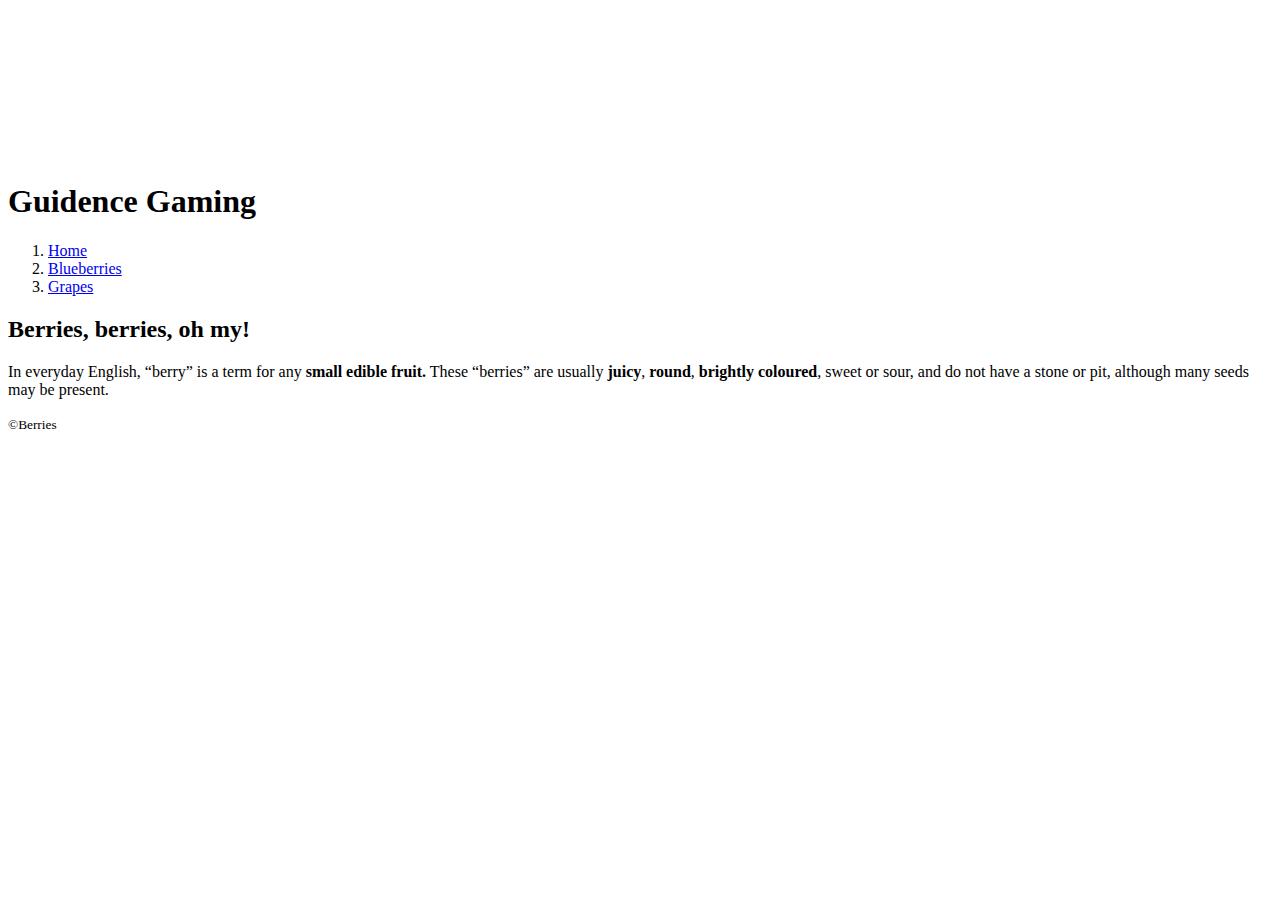
==== index.html @ b7714efb "create new template" ====
<!DOCTYPE html>
<html lang="en-ca">
<head>
  <meta charset="utf-8">
  <title>Home</title>
  <link href="css/main.css" rel="stylesheet">

  <meta name="viewport" content="width=device-width,initial-scale=1">
  <link href="" rel="stylesheet">
</head>
<body>

  <header>
      <svg>

      </svg>
      <h1>Guidence Gaming</h1>
      <nav>
        <ol>
          <li><a class="home current" href="index.html">Home</a></li>
          <li><a class="articles" href="articles.html">Blueberries</a></li>
          <li><a class="archive" href="archive.html">Grapes</a></li>
        </ol>
      </nav>
    </header>

    <main>
      <h2>Berries, berries, oh my!</h2>
      <p>In everyday English, “berry” is a term for any <strong>small edible fruit.</strong> These “berries” are usually <b>juicy</b>, <b>round</b>, <b>brightly coloured</b>, sweet or sour, and do not have a stone or pit, although many seeds may be present.</p>
    </main>
    <footer><small>©Berries</small></footer>

</body>
</html>
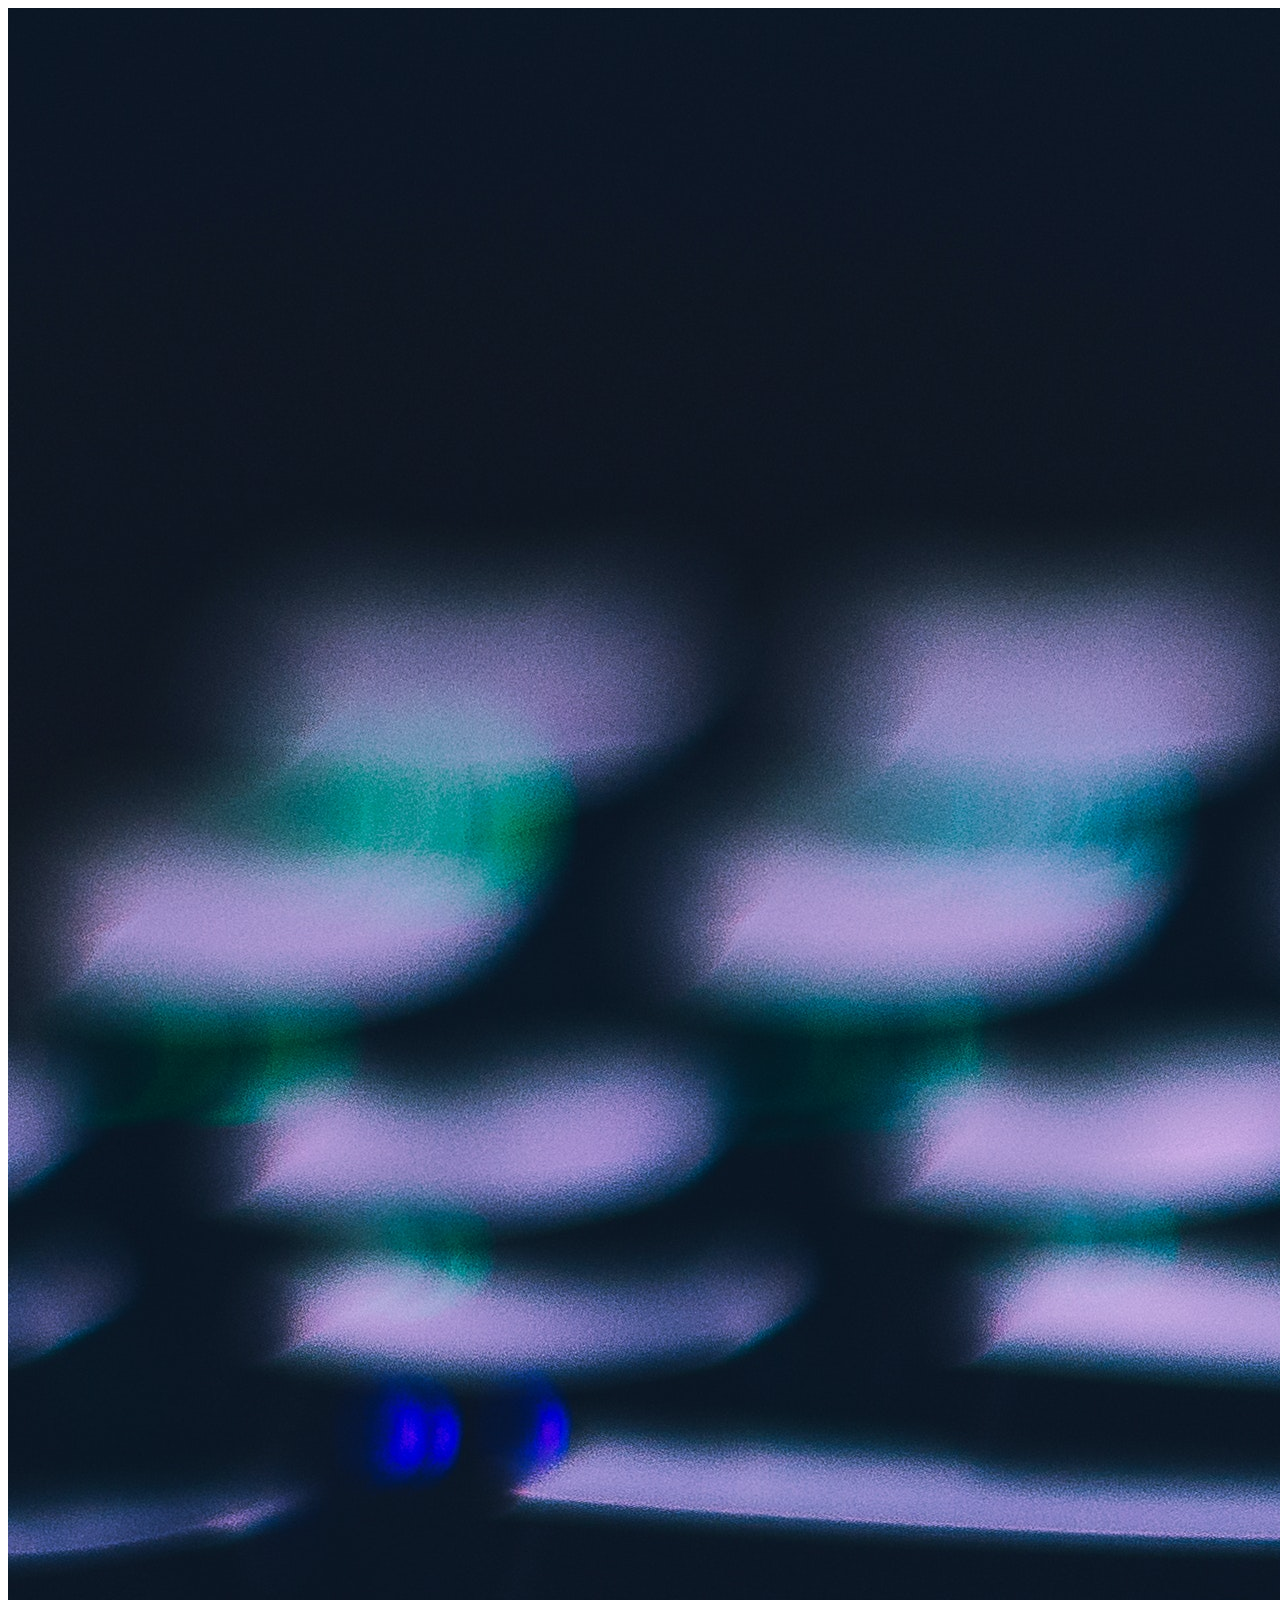
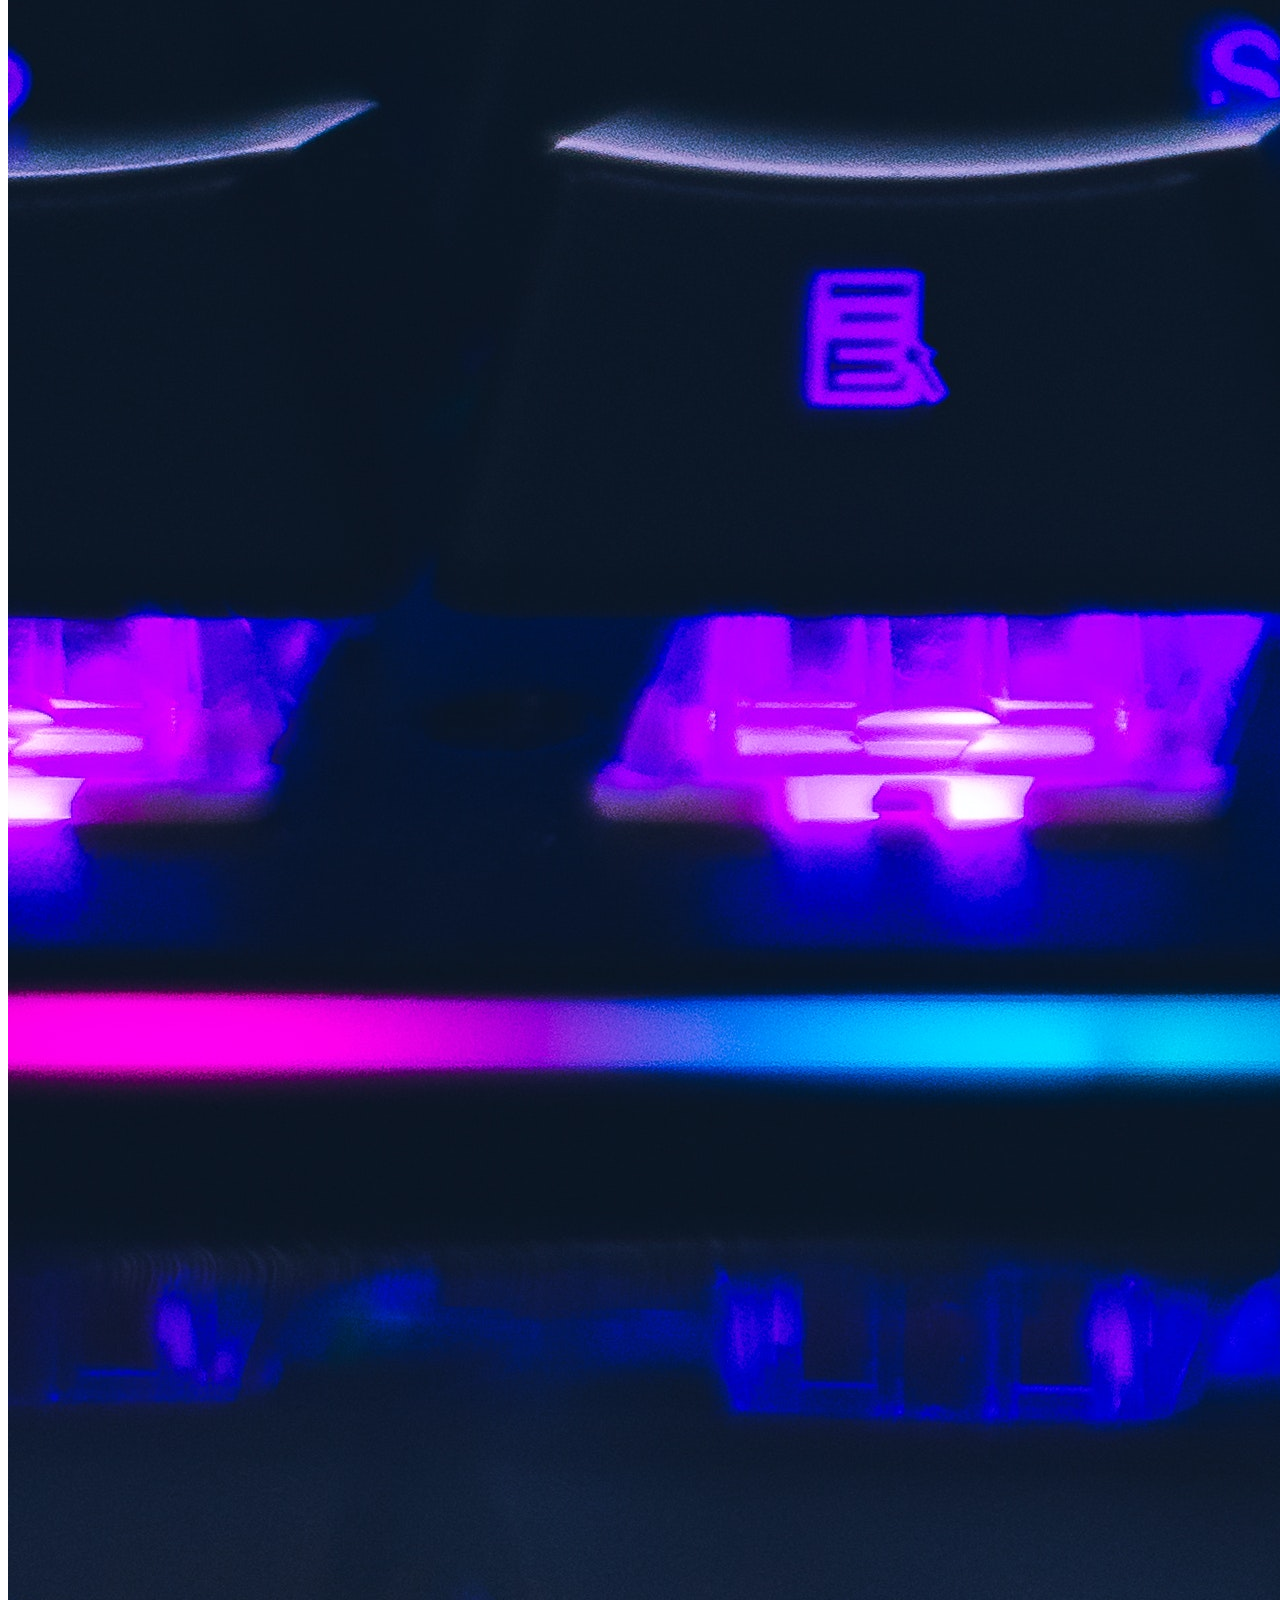
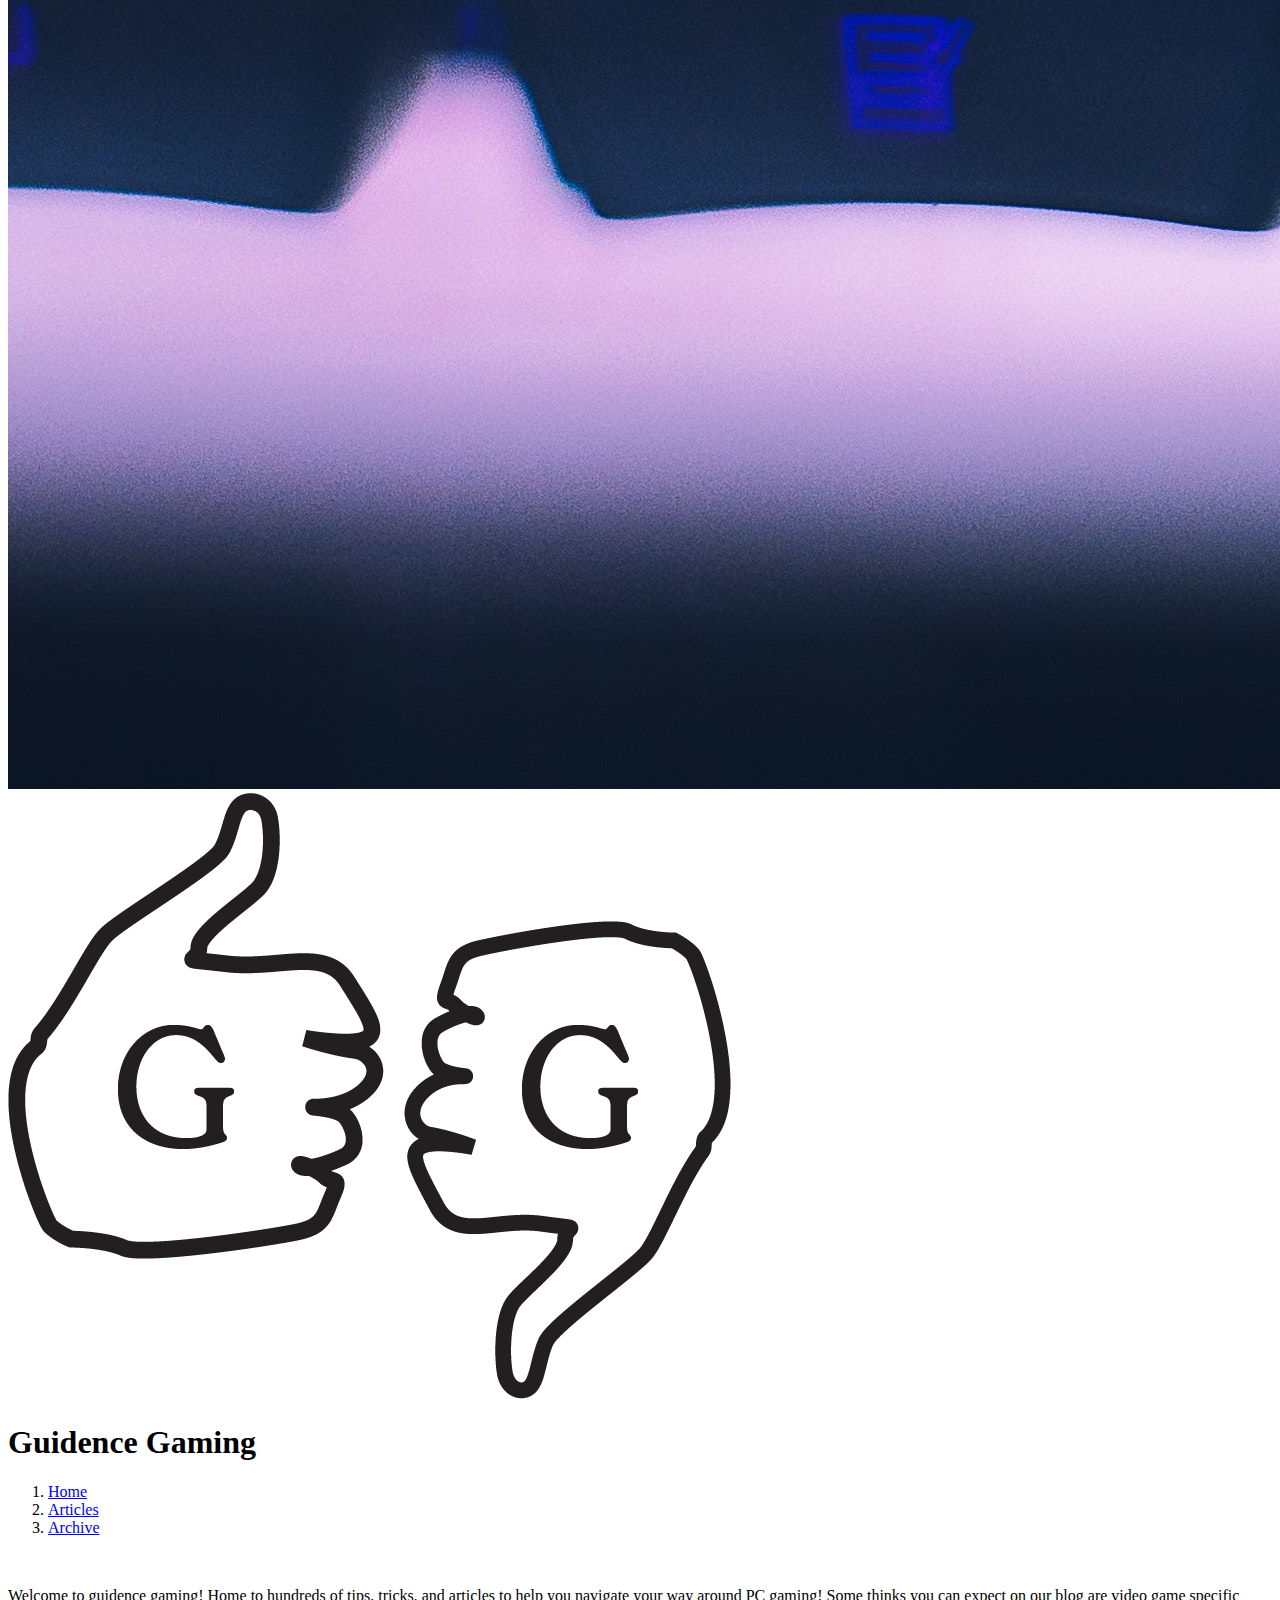
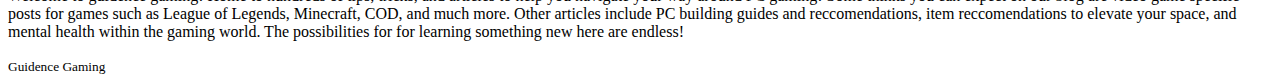
==== commit 58f18d6e: "add html content" ====
--- a/index.html
+++ b/index.html
@@ -11,24 +11,23 @@
 <body>
 
   <header>
-      <svg>
+    <img src="images/banner.jpg" alt="Keyboard Banner">
+    <img src="images/webdevlogo.png" alt="Guidence Gaming Logo">
+    <h1>Guidence Gaming</h1>
+    <nav>
+      <ol>
+        <li><a class="home current" href="index.html">Home</a></li>
+        <li><a class="articles" href="articles.html">Articles</a></li>
+        <li><a class="archive" href="archive.html">Archive</a></li>
+      </ol>
+    </nav>
+  </header>
 
-      </svg>
-      <h1>Guidence Gaming</h1>
-      <nav>
-        <ol>
-          <li><a class="home current" href="index.html">Home</a></li>
-          <li><a class="articles" href="articles.html">Blueberries</a></li>
-          <li><a class="archive" href="archive.html">Grapes</a></li>
-        </ol>
-      </nav>
-    </header>
-
-    <main>
-      <h2>Berries, berries, oh my!</h2>
-      <p>In everyday English, “berry” is a term for any <strong>small edible fruit.</strong> These “berries” are usually <b>juicy</b>, <b>round</b>, <b>brightly coloured</b>, sweet or sour, and do not have a stone or pit, although many seeds may be present.</p>
-    </main>
-    <footer><small>©Berries</small></footer>
+  <main>
+    <img src="" alt="">
+    <p>Welcome to guidence gaming! Home to hundreds of tips, tricks, and articles to help you navigate your way around PC gaming! Some thinks you can expect on our blog are video game specific posts for games such as League of Legends, Minecraft, COD, and much more. Other articles include PC building guides and reccomendations, item reccomendations to elevate your space, and mental health within the gaming world. The possibilities for for learning something new here are endless!</p>
+  </main>
+  <footer><small>Guidence Gaming</small></footer>
 
 </body>
 </html>
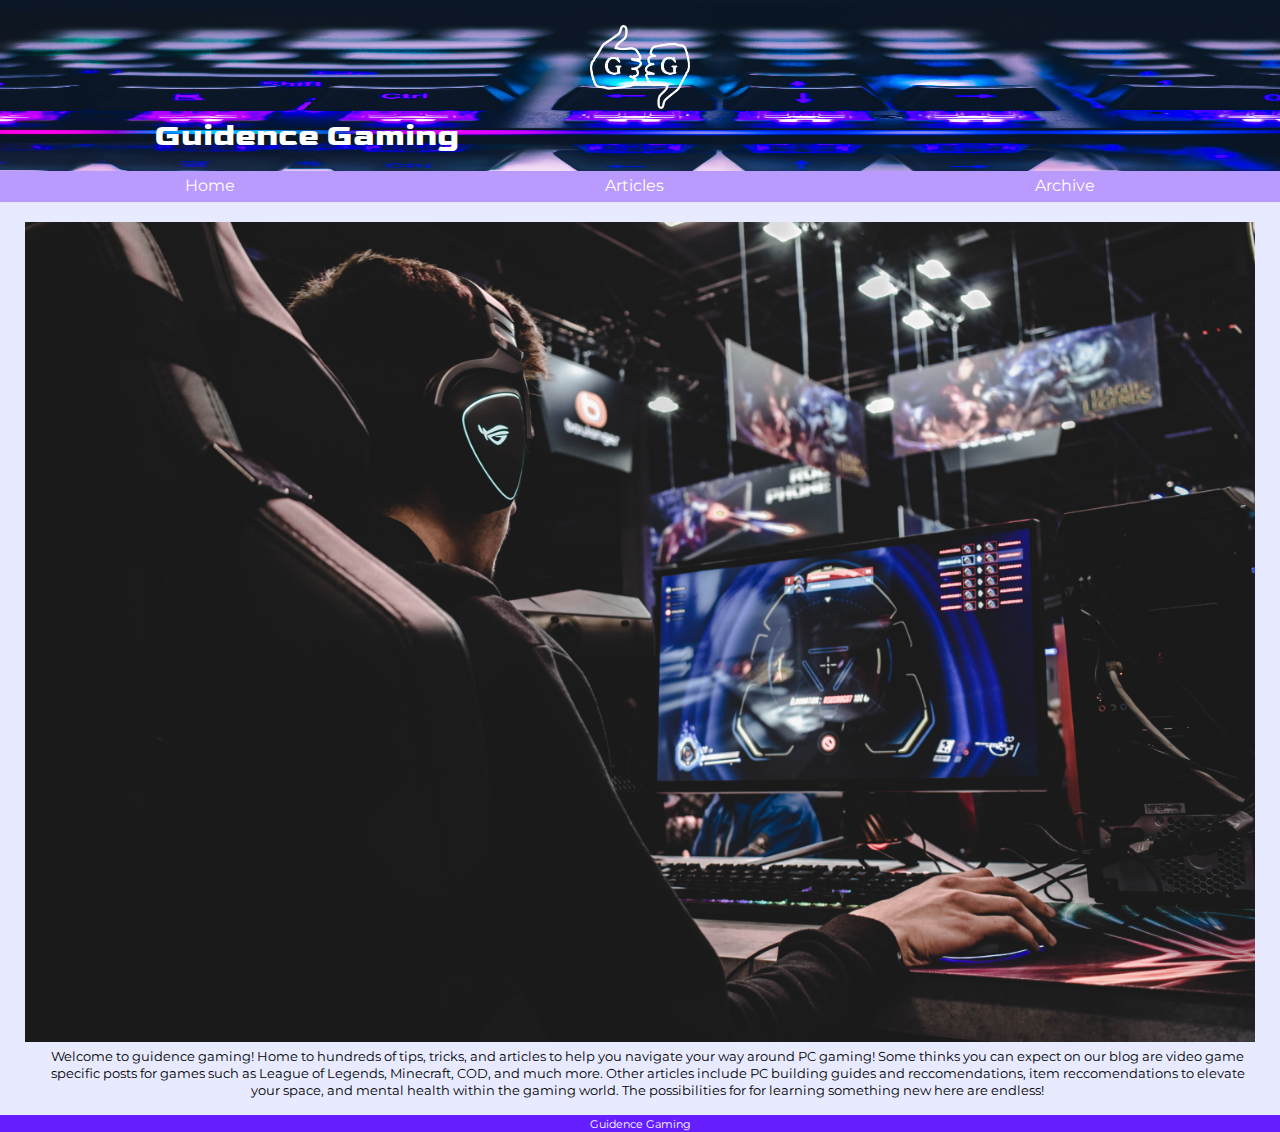
==== commit 93cb59ce: "main css styling" ====
--- a/index.html
+++ b/index.html
@@ -4,27 +4,30 @@
   <meta charset="utf-8">
   <title>Home</title>
   <link href="css/main.css" rel="stylesheet">
-
+  <link rel="preconnect" href="https://fonts.gstatic.com">
+  <link href="https://fonts.googleapis.com/css2?family=Goldman:wght@700&display=swap" rel="stylesheet">
+  <link rel="preconnect" href="https://fonts.gstatic.com">
+  <link href="https://fonts.googleapis.com/css2?family=Goldman:wght@700&family=Montserrat&display=swap" rel="stylesheet">
   <meta name="viewport" content="width=device-width,initial-scale=1">
   <link href="" rel="stylesheet">
 </head>
 <body>
 
   <header>
-    <img src="images/banner.jpg" alt="Keyboard Banner">
-    <img src="images/webdevlogo.png" alt="Guidence Gaming Logo">
-    <h1>Guidence Gaming</h1>
+      <img class="banner" src="images/banner.jpg" alt="Keyboard Banner">
+      <img class="logo"src="images/webdevlogow.png" alt="Guidence Gaming Logo">
+      <h1>Guidence Gaming</h1>
     <nav>
-      <ol>
-        <li><a class="home current" href="index.html">Home</a></li>
+      <ul>
+        <li><a class="home" href="index.html">Home</a></li>
         <li><a class="articles" href="articles.html">Articles</a></li>
         <li><a class="archive" href="archive.html">Archive</a></li>
-      </ol>
+      </ul>
     </nav>
   </header>
 
-  <main>
-    <img src="" alt="">
+  <main class="indexmain">
+      <img class="home" src="images/home.jpg" alt="Person gaming">
     <p>Welcome to guidence gaming! Home to hundreds of tips, tricks, and articles to help you navigate your way around PC gaming! Some thinks you can expect on our blog are video game specific posts for games such as League of Legends, Minecraft, COD, and much more. Other articles include PC building guides and reccomendations, item reccomendations to elevate your space, and mental health within the gaming world. The possibilities for for learning something new here are endless!</p>
   </main>
   <footer><small>Guidence Gaming</small></footer>
--- a/css/main.css
+++ b/css/main.css
@@ -0,0 +1,168 @@
+html {
+  box-sizing: border-box;
+}
+
+*, *::before, *::after {
+  box-sizing: inherit;
+}
+
+@media only screen and (min-width: 25em) {
+
+  html {
+    font-size: 100%;
+    line-height: 1.3;
+    background-color: #e8ebff;
+  }
+
+  .indexmain {
+    margin-left: 25px;
+    margin-right: 25px;
+    text-align: center;
+  }
+
+  h1 {
+    color: white;
+    font-family: 'Goldman', cursive;
+    position: relative;
+    left: 50%;
+    transform: translateX(-38%);
+    margin: 0;
+    padding-bottom: 15px;
+  }
+
+  img {
+    width: 100%;
+  }
+
+  body {
+    margin: 0;
+    font-family: 'Montserrat', sans-serif;
+  }
+
+  .logo {
+    position: relative;
+    width: 100px;
+    justify-content: center;
+    left: 50%;
+    transform: translateX(-50%);
+    padding-top: 25px;
+  }
+
+  .banner {
+    max-height: 200px;
+    position: absolute;
+  }
+
+  .home {
+    width: 100%;
+  }
+
+  ul {
+    display: flex;
+    position: relative;
+    justify-content: space-around;
+    padding-left: 0;
+    color: white;
+    margin: 0;
+    background-color: #b99aff;
+    padding-top: 5px;
+    padding-bottom: 5px;
+  }
+
+  nav {
+    padding-bottom: 20px;
+  }
+
+  li {
+    list-style-type: none;
+  }
+
+  a {
+    text-decoration: none;
+    color: white;
+    font-family: 'Montserrat', sans-serif;
+  }
+
+  nav ul a:hover {
+    color: #3c1361;
+  }
+
+  footer {
+    background-color: #651fff;
+    color: white;
+    font-family: 'Montserrat', sans-serif;
+    font-size: 10pt;
+    text-align: center;
+  }
+
+
+
+
+
+
+ .card {
+    width: 100%:auto;
+    font-family: 'Montserrat', sans-serif;
+    font-size: 15pt;
+    background-color: #fefcff;
+    margin: 30px;
+    padding: 10px;
+    border: #cfa6e3 solid 5px;
+    border-radius: 5px;
+    color: #440066;
+ }
+
+  h2 {
+    font-family: 'Goldman', cursive;
+    font-size: 25pt;
+    text-align: center;
+    margin: 0;
+  }
+
+  p {
+    margin: 0;
+    text-align: center;
+    padding-bottom: 15px;
+  }
+
+  .cards {
+    display: grid;
+    grid-template-columns: 1fr;
+    grid-template-rows: 1fr 1fr 1fr;
+
+  }
+
+  .card:hover {
+    color: #cfa6e3;
+    background-color: black;
+  }
+
+
+
+
+
+  h3 {
+    font-family: 'Goldman', cursive;
+    font-size: 20pt;
+    text-align: center;
+    margin: 0;
+  }
+
+  h4 {
+    margin-bottom: 0;
+    padding-left: 10px;
+    padding-left: 10px;
+    padding-bottom: 5px;
+  }
+
+  p {
+    font-size: 10pt;
+    padding-left: 15px;
+    padding-left: 15px;
+  }
+
+  .archive2 {
+    padding-top: 20px;
+  }
+
+}
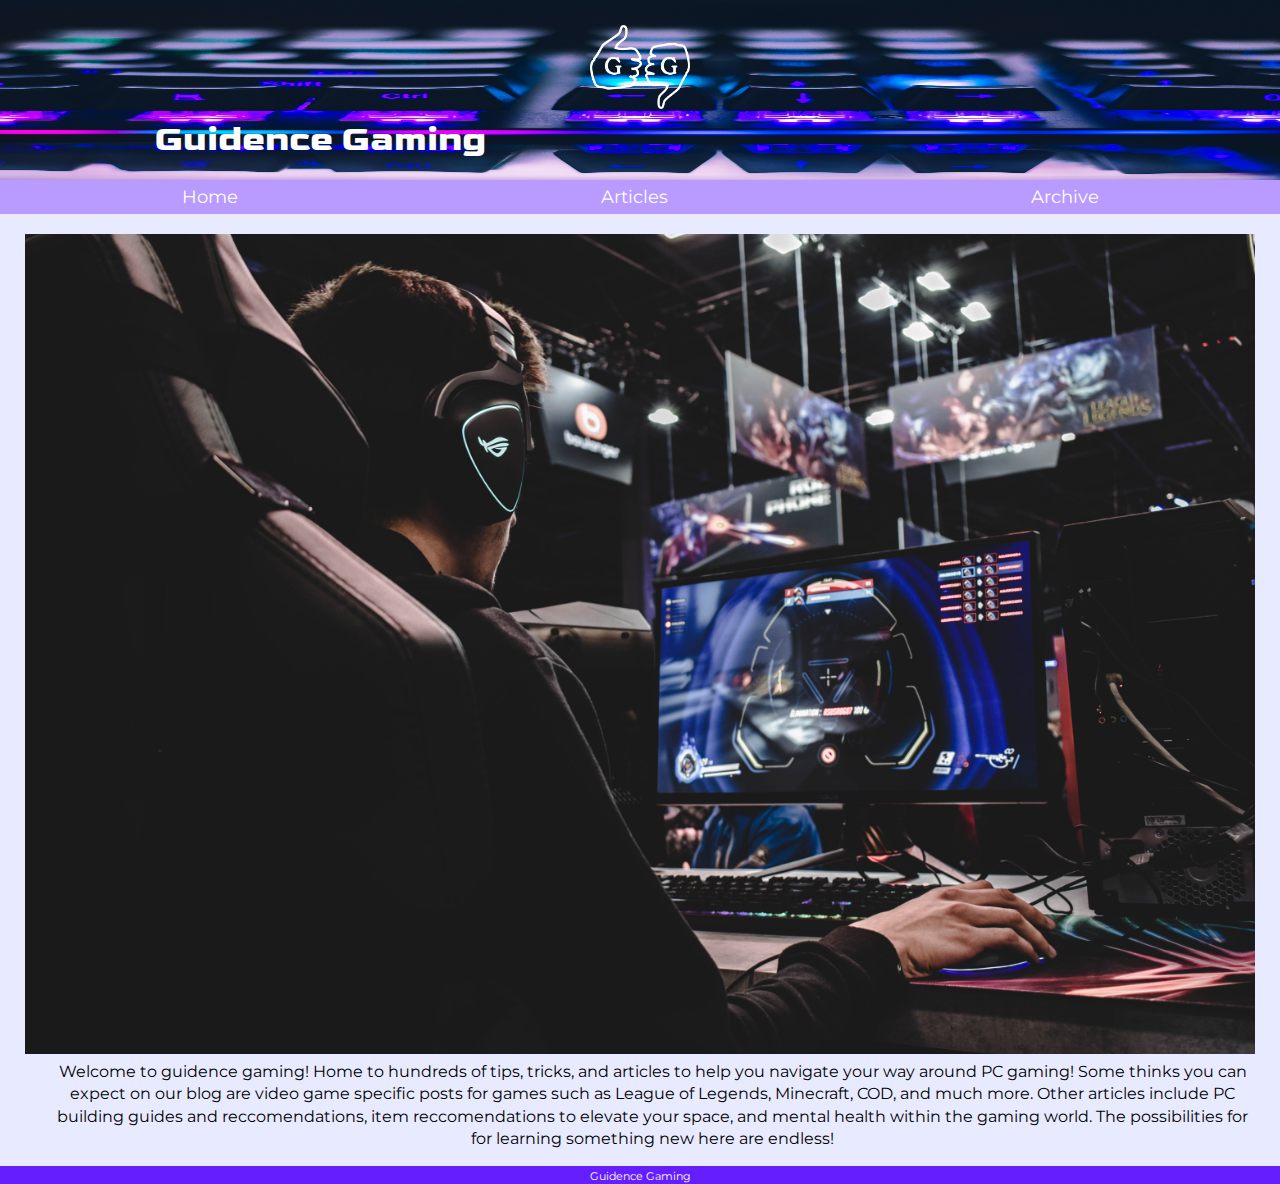
==== commit 147da809: "update css main" ====
--- a/index.html
+++ b/index.html
@@ -30,6 +30,7 @@
       <img class="home" src="images/home.jpg" alt="Person gaming">
     <p>Welcome to guidence gaming! Home to hundreds of tips, tricks, and articles to help you navigate your way around PC gaming! Some thinks you can expect on our blog are video game specific posts for games such as League of Legends, Minecraft, COD, and much more. Other articles include PC building guides and reccomendations, item reccomendations to elevate your space, and mental health within the gaming world. The possibilities for for learning something new here are endless!</p>
   </main>
+
   <footer><small>Guidence Gaming</small></footer>
 
 </body>
--- a/css/main.css
+++ b/css/main.css
@@ -95,11 +95,6 @@
     text-align: center;
   }
 
-
-
-
-
-
  .card {
     width: 100%:auto;
     font-family: 'Montserrat', sans-serif;
@@ -137,10 +132,6 @@
     background-color: black;
   }
 
-
-
-
-
   h3 {
     font-family: 'Goldman', cursive;
     font-size: 20pt;
@@ -166,3 +157,26 @@
   }
 
 }
+
+
+@media only screen and (min-width: 38em) {
+
+  html {
+    font-size: 110%;
+    line-height: 1.4;
+  }
+
+  h1 {
+    left: 50%;
+    transform: translateX(-38%);
+    margin: 0;
+    padding-bottom: 15px;
+  }
+
+  p {
+    font-size: 12pt;
+    padding-left: 25px;
+    padding-left: 25px;
+  }
+
+}
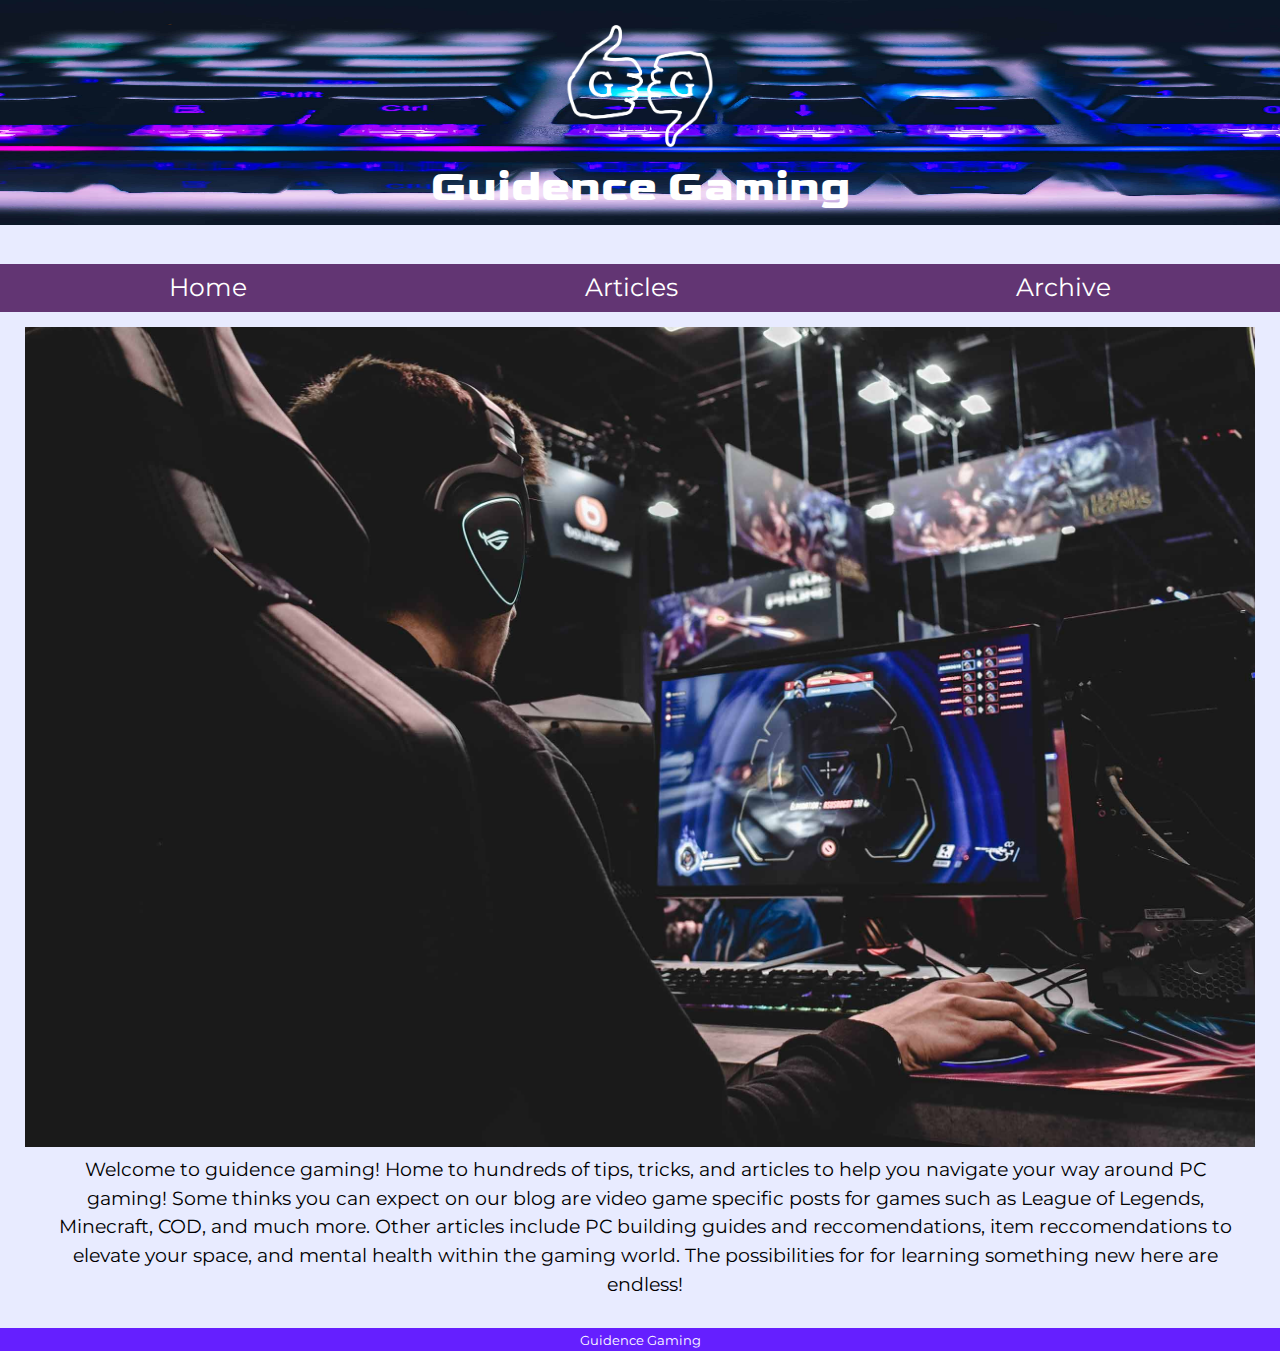
==== commit eabbd310: "Update and fix images" ====
--- a/index.html
+++ b/index.html
@@ -9,15 +9,15 @@
   <link rel="preconnect" href="https://fonts.gstatic.com">
   <link href="https://fonts.googleapis.com/css2?family=Goldman:wght@700&family=Montserrat&display=swap" rel="stylesheet">
   <meta name="viewport" content="width=device-width,initial-scale=1">
-  <link href="" rel="stylesheet">
+  <link href="css/main.css" rel="stylesheet">
 </head>
 <body>
 
-  <header>
-      <img class="banner" src="images/banner.jpg" alt="Keyboard Banner">
-      <img class="logo"src="images/webdevlogow.png" alt="Guidence Gaming Logo">
-      <h1>Guidence Gaming</h1>
-    <nav>
+  <header role="banner">
+    <img class="banner" src="images/banner.jpg" alt="Keyboard Banner">
+    <img class="logo" src="images/webdevlogow.png" alt="Guidence Gaming Logo">
+    <h1>Guidence Gaming</h1>
+    <nav role="navigation">
       <ul>
         <li><a class="home" href="index.html">Home</a></li>
         <li><a class="articles" href="articles.html">Articles</a></li>
@@ -26,12 +26,12 @@
     </nav>
   </header>
 
-  <main class="indexmain">
-      <img class="home" src="images/home.jpg" alt="Person gaming">
+  <main class="indexmain" role="main">
+    <img class="home" src="images/home.jpg" alt="Person gaming">
     <p>Welcome to guidence gaming! Home to hundreds of tips, tricks, and articles to help you navigate your way around PC gaming! Some thinks you can expect on our blog are video game specific posts for games such as League of Legends, Minecraft, COD, and much more. Other articles include PC building guides and reccomendations, item reccomendations to elevate your space, and mental health within the gaming world. The possibilities for for learning something new here are endless!</p>
   </main>
 
-  <footer><small>Guidence Gaming</small></footer>
+  <footer role="contentinfo"><small>Guidence Gaming</small></footer>
 
 </body>
 </html>
--- a/css/main.css
+++ b/css/main.css
@@ -22,12 +22,9 @@
 
   h1 {
     color: white;
-    font-family: 'Goldman', cursive;
-    position: relative;
-    left: 50%;
-    transform: translateX(-38%);
-    margin: 0;
-    padding-bottom: 15px;
+    font-family: Goldman, cursive;
+    position: relative;
+    text-align: center;
   }
 
   img {
@@ -36,7 +33,7 @@
 
   body {
     margin: 0;
-    font-family: 'Montserrat', sans-serif;
+    font-family: Montserrat, sans-serif;
   }
 
   .logo {
@@ -64,13 +61,13 @@
     padding-left: 0;
     color: white;
     margin: 0;
-    background-color: #b99aff;
+    background-color: #623573;
     padding-top: 5px;
     padding-bottom: 5px;
   }
 
   nav {
-    padding-bottom: 20px;
+    padding-bottom: 15px;
   }
 
   li {
@@ -80,51 +77,39 @@
   a {
     text-decoration: none;
     color: white;
-    font-family: 'Montserrat', sans-serif;
+    font-family: Montserrat, sans-serif;
+    max-width: 250px;
   }
 
   nav ul a:hover {
-    color: #3c1361;
+    color: #cfa6e3;
   }
 
   footer {
     background-color: #651fff;
     color: white;
-    font-family: 'Montserrat', sans-serif;
-    font-size: 10pt;
-    text-align: center;
-  }
-
- .card {
-    width: 100%:auto;
-    font-family: 'Montserrat', sans-serif;
-    font-size: 15pt;
+    font-family: Montserrat, sans-serif;
+    font-size: .8rem;
+    text-align: center;
+  }
+
+  .card {
+    width: auto;
+    font-family: Montserrat, sans-serif;
+    font-size: 1.25rem;
     background-color: #fefcff;
     margin: 30px;
     padding: 10px;
     border: #cfa6e3 solid 5px;
     border-radius: 5px;
-    color: #440066;
- }
+    color: #406;
+  }
 
   h2 {
-    font-family: 'Goldman', cursive;
-    font-size: 25pt;
-    text-align: center;
-    margin: 0;
-  }
-
-  p {
-    margin: 0;
-    text-align: center;
-    padding-bottom: 15px;
-  }
-
-  .cards {
-    display: grid;
-    grid-template-columns: 1fr;
-    grid-template-rows: 1fr 1fr 1fr;
-
+    font-family: Goldman, cursive;
+    font-size: 2.1rem;
+    text-align: center;
+    margin: 0;
   }
 
   .card:hover {
@@ -133,23 +118,27 @@
   }
 
   h3 {
-    font-family: 'Goldman', cursive;
-    font-size: 20pt;
-    text-align: center;
-    margin: 0;
+    font-family: Goldman, cursive;
+    font-size: 1.6rem;
+    text-align: center;
+    margin: 0;
+    padding-left: 20px;
+    padding-right: 20px;
   }
 
   h4 {
     margin-bottom: 0;
-    padding-left: 10px;
-    padding-left: 10px;
-    padding-bottom: 5px;
-  }
-
-  p {
-    font-size: 10pt;
+    padding-left: 30px;
+    padding-right: 30px;
+    text-align: center;
+  }
+
+  p {
+    font-size: .8rem;
     padding-left: 15px;
-    padding-left: 15px;
+    margin: 0;
+    text-align: center;
+    padding-right: 15px;
   }
 
   .archive2 {
@@ -157,7 +146,6 @@
   }
 
 }
-
 
 @media only screen and (min-width: 38em) {
 
@@ -166,17 +154,79 @@
     line-height: 1.4;
   }
 
+  h1,
+  p {
+    margin: 0 0 1.4rem;
+  }
+
   h1 {
+    padding-bottom: 15px;
+    margin: 0;
+    font-size: 2.3rem;
+  }
+
+  p {
+    font-size: 1rem;
+    padding-left: 25px;
+  }
+
+  .logo {
+    position: relative;
+    width: 145px;
+    justify-content: center;
     left: 50%;
-    transform: translateX(-38%);
-    margin: 0;
-    padding-bottom: 15px;
-  }
-
-  p {
-    font-size: 12pt;
-    padding-left: 25px;
-    padding-left: 25px;
-  }
-
-}
+    transform: translateX(-50%);
+    padding-top: 25px;
+  }
+
+  a {
+    font-size: 1.3rem;
+  }
+
+  .banner {
+    max-height: 225px;
+  }
+
+  .cardb {
+    font-size: 1.5rem;
+  }
+
+}
+
+@media only screen and (min-width: 60em) {
+
+  html {
+    font-size: 120%;
+    line-height: 1.5;
+  }
+
+  h1,
+  p {
+    margin: 0 0 1.5rem;
+  }
+
+  .cards {
+    display: grid;
+    grid-template-columns: 1fr 1fr 1fr;
+    grid-template-rows: 1fr;
+  }
+
+  .img1 {
+    grid-column: 1;
+  }
+
+  .img2 {
+    grid-column: 2;
+  }
+
+  .img3 {
+    grid-column: 3;
+  }
+
+  .card {
+    margin: 0;
+    margin-bottom: 20px;
+    justify-self: center;
+  }
+
+}
--- a/css/main.css
+++ b/css/main.css
@@ -22,12 +22,9 @@
 
   h1 {
     color: white;
-    font-family: 'Goldman', cursive;
-    position: relative;
-    left: 50%;
-    transform: translateX(-38%);
-    margin: 0;
-    padding-bottom: 15px;
+    font-family: Goldman, cursive;
+    position: relative;
+    text-align: center;
   }
 
   img {
@@ -36,7 +33,7 @@
 
   body {
     margin: 0;
-    font-family: 'Montserrat', sans-serif;
+    font-family: Montserrat, sans-serif;
   }
 
   .logo {
@@ -64,13 +61,13 @@
     padding-left: 0;
     color: white;
     margin: 0;
-    background-color: #b99aff;
+    background-color: #623573;
     padding-top: 5px;
     padding-bottom: 5px;
   }
 
   nav {
-    padding-bottom: 20px;
+    padding-bottom: 15px;
   }
 
   li {
@@ -80,51 +77,39 @@
   a {
     text-decoration: none;
     color: white;
-    font-family: 'Montserrat', sans-serif;
+    font-family: Montserrat, sans-serif;
+    max-width: 250px;
   }
 
   nav ul a:hover {
-    color: #3c1361;
+    color: #cfa6e3;
   }
 
   footer {
     background-color: #651fff;
     color: white;
-    font-family: 'Montserrat', sans-serif;
-    font-size: 10pt;
-    text-align: center;
-  }
-
- .card {
-    width: 100%:auto;
-    font-family: 'Montserrat', sans-serif;
-    font-size: 15pt;
+    font-family: Montserrat, sans-serif;
+    font-size: .8rem;
+    text-align: center;
+  }
+
+  .card {
+    width: auto;
+    font-family: Montserrat, sans-serif;
+    font-size: 1.25rem;
     background-color: #fefcff;
     margin: 30px;
     padding: 10px;
     border: #cfa6e3 solid 5px;
     border-radius: 5px;
-    color: #440066;
- }
+    color: #406;
+  }
 
   h2 {
-    font-family: 'Goldman', cursive;
-    font-size: 25pt;
-    text-align: center;
-    margin: 0;
-  }
-
-  p {
-    margin: 0;
-    text-align: center;
-    padding-bottom: 15px;
-  }
-
-  .cards {
-    display: grid;
-    grid-template-columns: 1fr;
-    grid-template-rows: 1fr 1fr 1fr;
-
+    font-family: Goldman, cursive;
+    font-size: 2.1rem;
+    text-align: center;
+    margin: 0;
   }
 
   .card:hover {
@@ -133,23 +118,27 @@
   }
 
   h3 {
-    font-family: 'Goldman', cursive;
-    font-size: 20pt;
-    text-align: center;
-    margin: 0;
+    font-family: Goldman, cursive;
+    font-size: 1.6rem;
+    text-align: center;
+    margin: 0;
+    padding-left: 20px;
+    padding-right: 20px;
   }
 
   h4 {
     margin-bottom: 0;
-    padding-left: 10px;
-    padding-left: 10px;
-    padding-bottom: 5px;
-  }
-
-  p {
-    font-size: 10pt;
+    padding-left: 30px;
+    padding-right: 30px;
+    text-align: center;
+  }
+
+  p {
+    font-size: .8rem;
     padding-left: 15px;
-    padding-left: 15px;
+    margin: 0;
+    text-align: center;
+    padding-right: 15px;
   }
 
   .archive2 {
@@ -157,7 +146,6 @@
   }
 
 }
-
 
 @media only screen and (min-width: 38em) {
 
@@ -166,17 +154,79 @@
     line-height: 1.4;
   }
 
+  h1,
+  p {
+    margin: 0 0 1.4rem;
+  }
+
   h1 {
+    padding-bottom: 15px;
+    margin: 0;
+    font-size: 2.3rem;
+  }
+
+  p {
+    font-size: 1rem;
+    padding-left: 25px;
+  }
+
+  .logo {
+    position: relative;
+    width: 145px;
+    justify-content: center;
     left: 50%;
-    transform: translateX(-38%);
-    margin: 0;
-    padding-bottom: 15px;
-  }
-
-  p {
-    font-size: 12pt;
-    padding-left: 25px;
-    padding-left: 25px;
-  }
-
-}
+    transform: translateX(-50%);
+    padding-top: 25px;
+  }
+
+  a {
+    font-size: 1.3rem;
+  }
+
+  .banner {
+    max-height: 225px;
+  }
+
+  .cardb {
+    font-size: 1.5rem;
+  }
+
+}
+
+@media only screen and (min-width: 60em) {
+
+  html {
+    font-size: 120%;
+    line-height: 1.5;
+  }
+
+  h1,
+  p {
+    margin: 0 0 1.5rem;
+  }
+
+  .cards {
+    display: grid;
+    grid-template-columns: 1fr 1fr 1fr;
+    grid-template-rows: 1fr;
+  }
+
+  .img1 {
+    grid-column: 1;
+  }
+
+  .img2 {
+    grid-column: 2;
+  }
+
+  .img3 {
+    grid-column: 3;
+  }
+
+  .card {
+    margin: 0;
+    margin-bottom: 20px;
+    justify-self: center;
+  }
+
+}
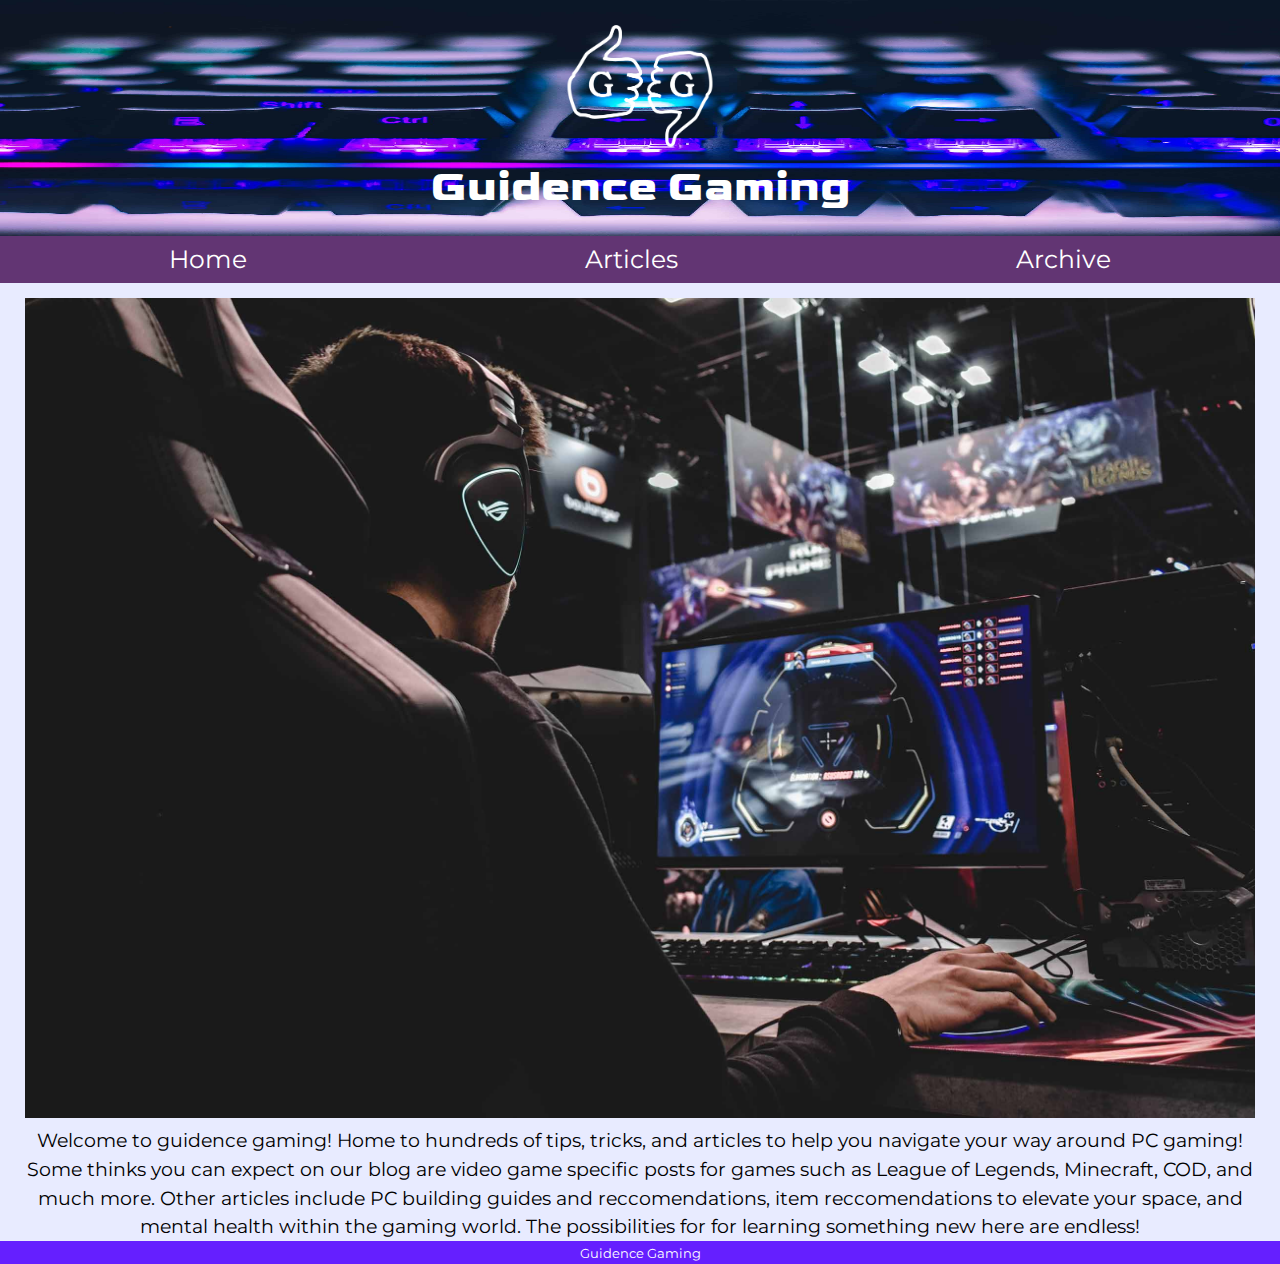
==== commit 8eb53ed9: "Fix section tags" ====
--- a/index.html
+++ b/index.html
@@ -9,7 +9,8 @@
   <link rel="preconnect" href="https://fonts.gstatic.com">
   <link href="https://fonts.googleapis.com/css2?family=Goldman:wght@700&family=Montserrat&display=swap" rel="stylesheet">
   <meta name="viewport" content="width=device-width,initial-scale=1">
-  <link href="css/main.css" rel="stylesheet">
+  <link rel="shortcut icon" href="favicon.ico">
+  <link rel="icon" type="image/png" href="favicon-196.png">
 </head>
 <body>
 
@@ -28,7 +29,7 @@
 
   <main class="indexmain" role="main">
     <img class="home" src="images/home.jpg" alt="Person gaming">
-    <p>Welcome to guidence gaming! Home to hundreds of tips, tricks, and articles to help you navigate your way around PC gaming! Some thinks you can expect on our blog are video game specific posts for games such as League of Legends, Minecraft, COD, and much more. Other articles include PC building guides and reccomendations, item reccomendations to elevate your space, and mental health within the gaming world. The possibilities for for learning something new here are endless!</p>
+    <section>Welcome to guidence gaming! Home to hundreds of tips, tricks, and articles to help you navigate your way around PC gaming! Some thinks you can expect on our blog are video game specific posts for games such as League of Legends, Minecraft, COD, and much more. Other articles include PC building guides and reccomendations, item reccomendations to elevate your space, and mental health within the gaming world. The possibilities for for learning something new here are endless!</section>
   </main>
 
   <footer role="contentinfo"><small>Guidence Gaming</small></footer>
--- a/css/main.css
+++ b/css/main.css
@@ -200,15 +200,11 @@
     line-height: 1.5;
   }
 
-  h1,
-  p {
-    margin: 0 0 1.5rem;
-  }
-
   .cards {
     display: grid;
     grid-template-columns: 1fr 1fr 1fr;
     grid-template-rows: 1fr;
+    margin-left: 50px;
   }
 
   .img1 {
@@ -226,7 +222,11 @@
   .card {
     margin: 0;
     margin-bottom: 20px;
-    justify-self: center;
-  }
-
-}
+    justify-content: center;
+  }
+
+  .banner {
+    max-height: 250px;
+  }
+
+}
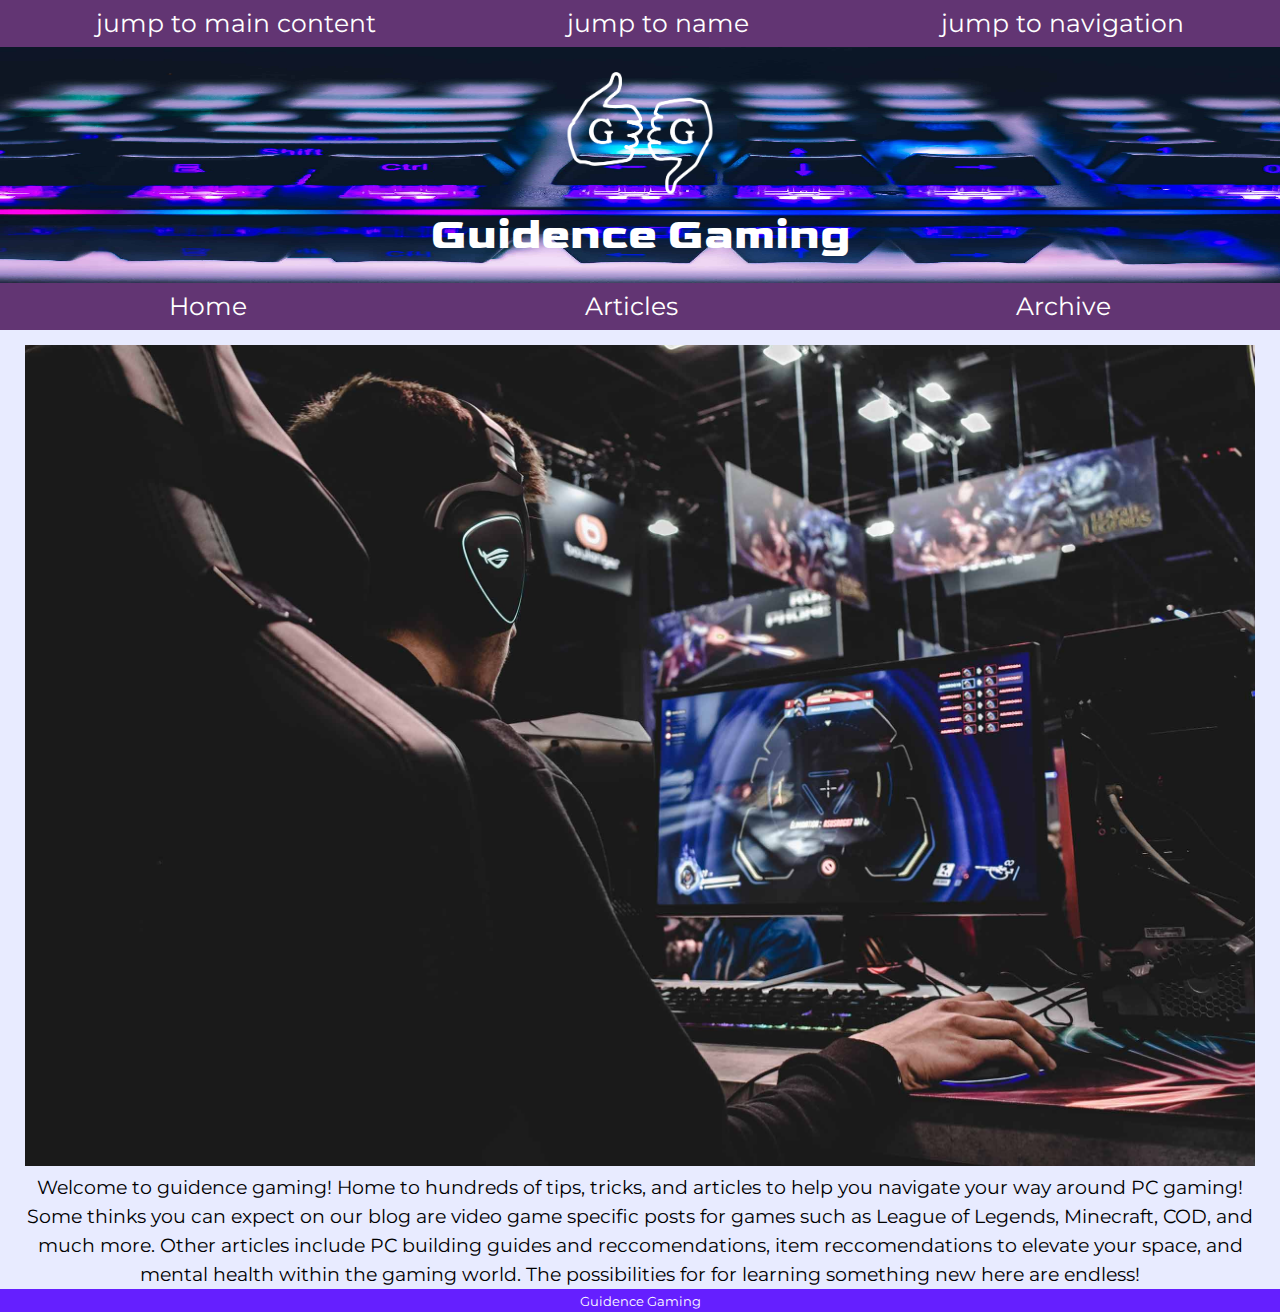
==== commit ac4bebbb: "Fix CSS issues" ====
--- a/index.html
+++ b/index.html
@@ -13,12 +13,19 @@
   <link rel="icon" type="image/png" href="favicon-196.png">
 </head>
 <body>
+  <ul class="skip-links">
+    <li><a href="#main" tabindex="0">jump to main content</a></li>
+    <li><a href="#name" tabindex="0">jump to name</a></li>
+    <li><a href="#nav" tabindex="0">jump to navigation</a></li>
+  </ul>
 
-  <header role="banner">
+  <header role="banner" id="name" tabindex="0">
+    <a class="hidden" href="#name">banner</a>
     <img class="banner" src="images/banner.jpg" alt="Keyboard Banner">
     <img class="logo" src="images/webdevlogow.png" alt="Guidence Gaming Logo">
     <h1>Guidence Gaming</h1>
-    <nav role="navigation">
+    <nav role="navigation" id="nav" tabindex="0">
+      <a class="hidden" href="#nav">navigation</a>
       <ul>
         <li><a class="home" href="index.html">Home</a></li>
         <li><a class="articles" href="articles.html">Articles</a></li>
@@ -27,7 +34,8 @@
     </nav>
   </header>
 
-  <main class="indexmain" role="main">
+  <main class="indexmain" role="main" id="main" tabindex="0">
+    <a class="hidden" href="#main">main content</a>
     <img class="home" src="images/home.jpg" alt="Person gaming">
     <section>Welcome to guidence gaming! Home to hundreds of tips, tricks, and articles to help you navigate your way around PC gaming! Some thinks you can expect on our blog are video game specific posts for games such as League of Legends, Minecraft, COD, and much more. Other articles include PC building guides and reccomendations, item reccomendations to elevate your space, and mental health within the gaming world. The possibilities for for learning something new here are endless!</section>
   </main>
--- a/css/main.css
+++ b/css/main.css
@@ -4,6 +4,11 @@
 
 *, *::before, *::after {
   box-sizing: inherit;
+}
+
+.hidden {
+  position: absolute;
+  top: -3em;
 }
 
 @media only screen and (min-width: 25em) {
@@ -83,6 +88,7 @@
 
   nav ul a:hover {
     color: #cfa6e3;
+    background-color: black;
   }
 
   footer {
